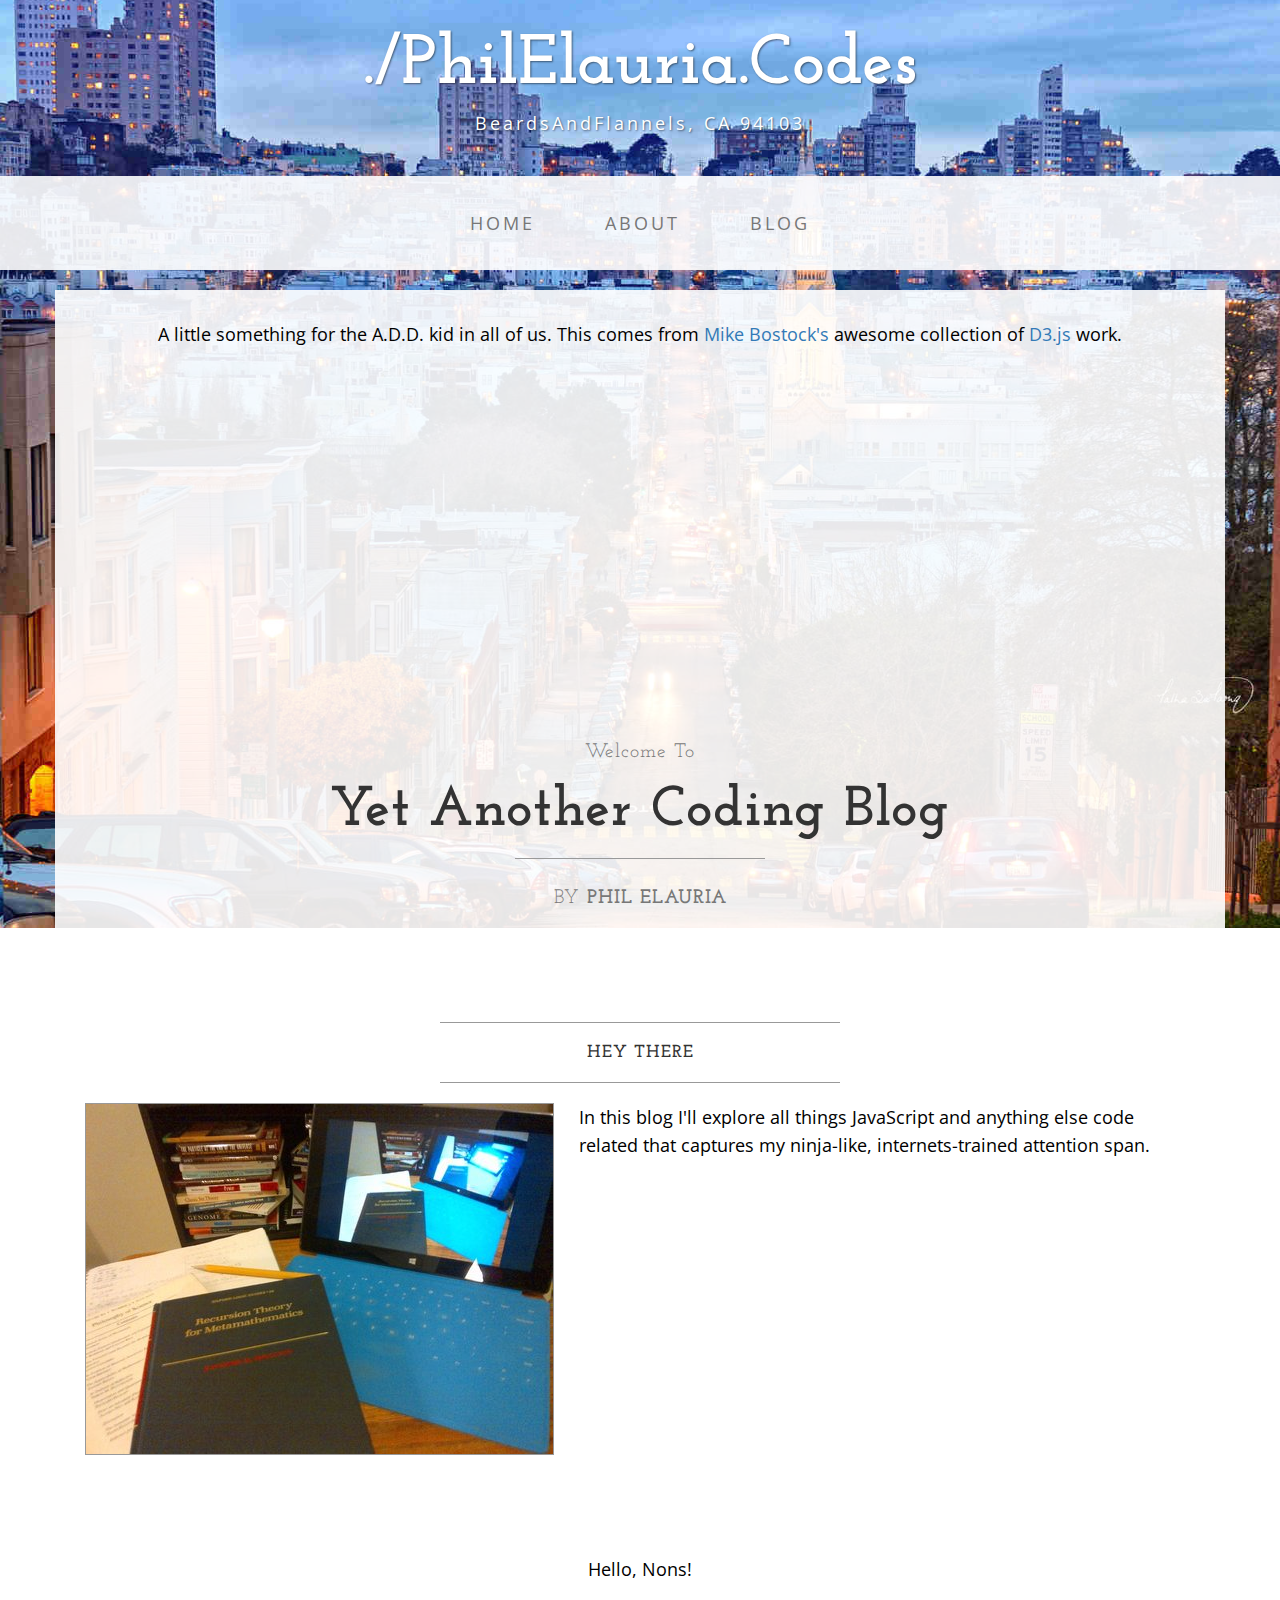
==== index.html @ 3e43da48 "minor aesthetic changes" ====
<!DOCTYPE html>
<html lang="en">

<head>

    <meta charset="utf-8">
    <meta http-equiv="X-UA-Compatible" content="IE=edge">
    <meta name="viewport" content="width=device-width, initial-scale=1">
    <meta name="description" content="">
    <meta name="author" content="">

    <title>Phil's Blog</title>

    <!-- Bootstrap Core CSS -->
    <link href="css/bootstrap.min.css" rel="stylesheet">

    <!-- Custom CSS -->
    <link href="css/business-casual.css" rel="stylesheet">

    <!-- Fonts -->
    <link href="http://fonts.googleapis.com/css?family=Open+Sans:300italic,400italic,600italic,700italic,800italic,400,300,600,700,800" rel="stylesheet" type="text/css">
    <link href="http://fonts.googleapis.com/css?family=Josefin+Slab:100,300,400,600,700,100italic,300italic,400italic,600italic,700italic" rel="stylesheet" type="text/css">

    <!-- D3 dependency -->
    <script src="http://d3js.org/d3.v3.min.js"></script>


    <!-- HTML5 Shim and Respond.js IE8 support of HTML5 elements and media queries -->
    <!-- WARNING: Respond.js doesn't work if you view the page via file:// -->
    <!--[if lt IE 9]>
        <script src="https://oss.maxcdn.com/libs/html5shiv/3.7.0/html5shiv.js"></script>
        <script src="https://oss.maxcdn.com/libs/respond.js/1.4.2/respond.min.js"></script>
    <![endif]-->

</head>

<body>

    <div class="brand">./PhilElauria.Codes</div>
    <div class="address-bar">BeardsAndFlannels, CA 94103</div>

    <!-- Navigation -->
    <nav class="navbar navbar-default" role="navigation">
        <div class="container">
            <!-- Brand and toggle get grouped for better mobile display -->
            <div class="navbar-header">
                <button type="button" class="navbar-toggle" data-toggle="collapse" data-target="#bs-example-navbar-collapse-1">
                    <span class="sr-only">Toggle navigation</span>
                    <span class="icon-bar"></span>
                    <span class="icon-bar"></span>
                    <span class="icon-bar"></span>
                </button> 
                <!--navbar-brand is hidden on larger screens, but visible when the menu is collapsed -->
                <a class="navbar-brand" href="index.html">PhilElauria.Codes</a> 
            </div>
            <!-- Collect the nav links, forms, and other content for toggling -->
            <!--<div class="collapse navbar-collapse" id="bs-example-navbar-collapse-1">-->
                <ul class="nav navbar-nav">
                    <li>
                        <a href="index.html">Home</a>
                    </li>
                    <li>
                        <a href="about.html">About</a>
                    </li>
                    <li>
                        <a href="blog.html">Blog</a>
                    </li>
                    <!--<li>
                        <a href="contact.html">Contact</a>
                    </li>-->
                </ul>
            </div>
            <!-- /.navbar-collapse -->
        </div>
        <!-- /.container -->
    </nav>

    <div class="container">

        <div class="row">
            <div class="box">
                <div class="col-lg-12 text-center">
                    <div>
                        <p>A little something for the A.D.D. kid in all of us. This comes from <a href="http://bost.ocks.org" target="_blank">Mike Bostock's</a> awesome collection of <a href="http://d3js.org/" target="_blank">D3.js</a> work.
                        </p>
                        <script src="js/collisionDetection.js"></script>
                    </div>
                    <br><br><br><br><br><br><br><br><br><br><br><br><br><br><br><br><br><br>
                    <h2 class="brand-before">
                        <small>Welcome to</small>
                    </h2>
                    <h1 class="brand-name">Yet Another Coding Blog</h1>
                    <hr class="tagline-divider">
                    <h2>
                        <small>By
                            <strong>Phil Elauria</strong>
                        </small>
                    </h2>
                </div>
            </div>
        </div>

        <div class="row">
            <div class="box">
                <div class="col-lg-12">
                    <hr>
                    <h2 class="intro-text text-center">
                        <strong>Hey there</strong>
                    </h2>
                    <hr>
                    <img class="img-responsive img-border img-left" src="img/intro-pic.jpg" alt="">
                    <hr class="visible-xs">
                    <p>In this blog I'll explore all things JavaScript and anything else code related that captures my ninja-like, internets-trained attention span. 
                    </p>
                </div>
            </div>
        </div>

<!--         <div class="row">
            <div class="box">
                <div class="col-lg-12">
                    <hr>
                    <h2 class="intro-text text-center">Beautiful boxes
                        <strong>to showcase your content</strong>
                    </h2>
                    <hr>
                    <p>Use as many boxes as you like, and put anything you want in them! They are great for just about anything, the sky's the limit!</p>
                    <p>Lorem ipsum dolor sit amet, consectetur adipiscing elit. Nunc placerat diam quis nisl vestibulum dignissim. In hac habitasse platea dictumst. Interdum et malesuada fames ac ante ipsum primis in faucibus. Pellentesque habitant morbi tristique senectus et netus et malesuada fames ac turpis egestas.</p>
                </div>
            </div>
        </div> -->

    </div>
    <!-- /.container -->

    <footer>
        <div class="container">
            <div class="row">
                <div class="col-lg-12 text-center">
                    <p>Hello, Nons!</p>
                </div>
            </div>
        </div>
    </footer>

    <!-- jQuery -->
    <script src="js/jquery.js"></script>

    <!-- Bootstrap Core JavaScript -->
    <script src="js/bootstrap.min.js"></script>

    <!-- Script to Activate the Carousel -->
    <!--
    <script>
    $('.carousel').carousel({
        interval: 5000 //changes the speed
    })
    </script>
    -->
</body>

</html>
---- css/business-casual.css ----
/*!
 * Start Bootstrap - Business Casual Bootstrap Theme (http://startbootstrap.com)
 * Code licensed under the Apache License v2.0.
 * For details, see http://www.apache.org/licenses/LICENSE-2.0.
 */

body {
    font-family: "Open Sans","Helvetica Neue",Helvetica,Arial,sans-serif;
    background: url('../img/bg.jpg') no-repeat center center fixed;
    -webkit-background-size: cover;
    -moz-background-size: cover;
    background-size: cover;
    -o-background-size: cover;
}

h1,
h2,
h3,
h4,
h5,
h6 {
    text-transform: uppercase;
    font-family: "Josefin Slab","Helvetica Neue",Helvetica,Arial,sans-serif;
    font-weight: 700;
    letter-spacing: 1px;
}

svg {
    margin-top: -1150px;
    position: absolute;
    /*opacity: 0.6;*/
}

p {
    font-size: 1.25em;
    line-height: 1.6;
    color: #000;
}

hr {
    max-width: 400px;
    border-color: #999999;
}

.brand,
.address-bar {
    display: none;
}

.navbar-brand {
    text-transform: uppercase;
    font-weight: 900;
    letter-spacing: 2px;
}

.navbar-nav {
    text-transform: uppercase;
    font-weight: 400;
    letter-spacing: 3px;
}

.img-full {
    min-heigth: 100%;
}

.brand-before,
.brand-name {
    text-transform: capitalize;
}

.brand-before {
    margin: 15px 0;
}

.brand-name {
    margin: 0;
    font-size: 4em;
}

.tagline-divider {
    margin: 15px auto 3px;
    max-width: 250px;
    border-color: #999999;
}

.box {
    margin-bottom: 20px;
    padding: 30px 15px;
    background: #fff;
    background: rgba(255,255,255,0.9);
}

.intro-text {
    text-transform: uppercase;
    font-size: 1.25em;
    font-weight: 400;
    letter-spacing: 1px;
}

.img-border {
    float: none;
    margin: 0 auto 0;
    border: #999999 solid 1px;
}

.img-left {
    float: none;
    margin: 0 auto 0;
}

footer {
    background: #fff;
    background: rgba(255,255,255,0.9);
}

footer p {
    margin: 0;
    padding: 50px 0;
}

@media screen and (min-width:768px) {
    .brand {
        display: inherit;
        margin: 0;
        padding: 30px 0 10px;
        text-align: center;
        text-shadow: 1px 1px 2px rgba(0,0,0,0.5);
        font-family: "Josefin Slab","Helvetica Neue",Helvetica,Arial,sans-serif;
        font-size: 5em;
        font-weight: 700;
        line-height: normal;
        color: #fff;
    }

    .top-divider {
        margin-top: 0;
    }

    .img-left {
        float: left;
        margin-right: 25px;
    }

    .address-bar {
        display: inherit;
        margin: 0;
        padding: 0 0 40px;
        text-align: center;
        text-shadow: 1px 1px 2px rgba(0,0,0,0.5);
        /*text-transform: uppercase;*/
        font-size: 1.25em;
        font-weight: 400;
        letter-spacing: 3px;
        color: #fff;
    }

    .navbar {
        border-radius: 0;
    }

    .navbar-header {
        display: none;
    }

    .navbar {
        min-height: 0;
    }

    .navbar-default {
        border: none;
        background: #fff;
        background: rgba(255,255,255,0.9);
    }

    .nav>li>a {
        padding: 35px;
    }

    .navbar-nav>li>a {
        line-height: normal;
    }

    .navbar-nav {
        display: table;
        float: none;
        margin: 0 auto;
        table-layout: fixed;
        font-size: 1.25em;
    }
}

@media screen and (min-width:1200px) {
    .box:after {
        content: '';
        display: table;
        clear: both;
    }
}
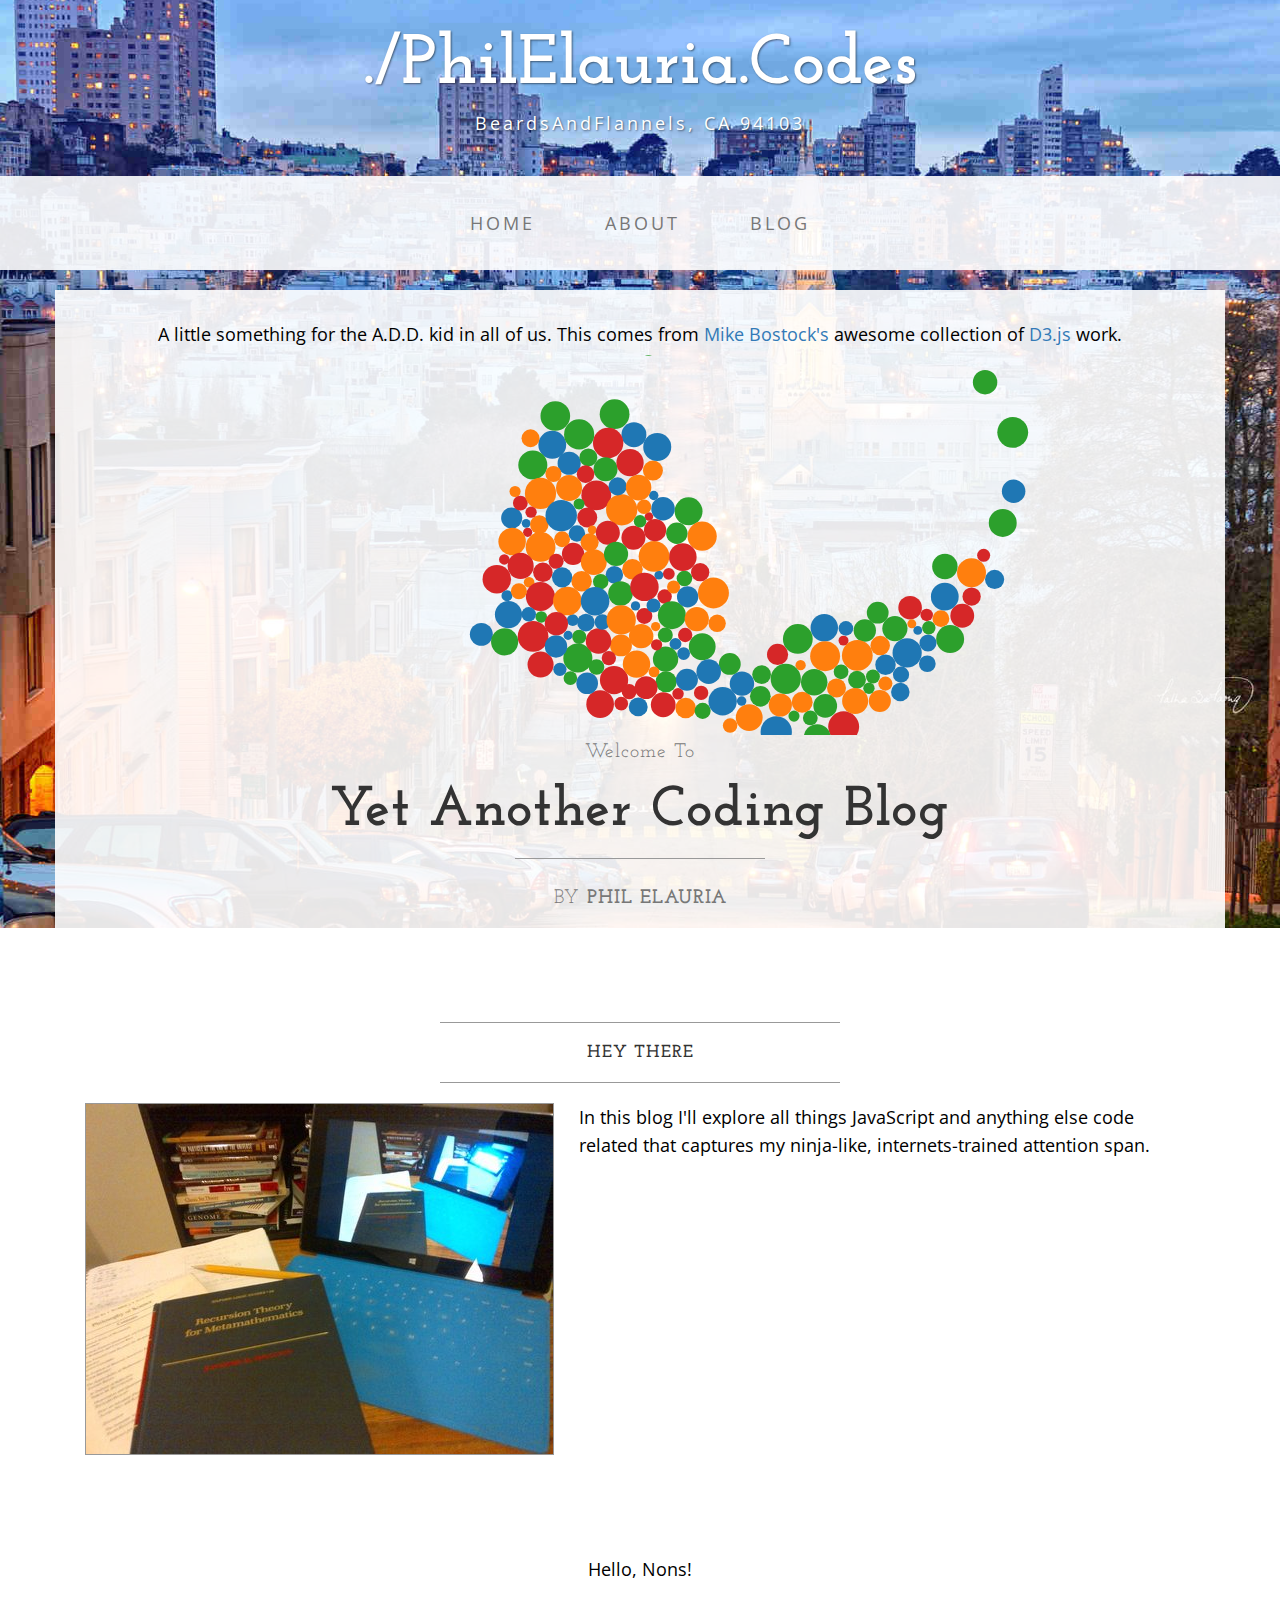
==== commit 6351438f: "did some file restructuring" ====
--- a/index.html
+++ b/index.html
@@ -22,7 +22,7 @@
     <link href="http://fonts.googleapis.com/css?family=Josefin+Slab:100,300,400,600,700,100italic,300italic,400italic,600italic,700italic" rel="stylesheet" type="text/css">
 
     <!-- D3 dependency -->
-    <script src="http://d3js.org/d3.v3.min.js"></script>
+    <script src="lib/d3.js"></script>
 
 
     <!-- HTML5 Shim and Respond.js IE8 support of HTML5 elements and media queries -->
@@ -144,10 +144,10 @@
     </footer>
 
     <!-- jQuery -->
-    <script src="js/jquery.js"></script>
+    <script src="lib/jquery.js"></script>
 
     <!-- Bootstrap Core JavaScript -->
-    <script src="js/bootstrap.min.js"></script>
+    <script src="lib/bootstrap.min.js"></script>
 
     <!-- Script to Activate the Carousel -->
     <!--
--- a/css/business-casual.css
+++ b/css/business-casual.css
@@ -24,7 +24,12 @@
     font-weight: 700;
     letter-spacing: 1px;
 }
-
+/*
+.aboutpic {
+    position: absolute;
+    margin-left: 600px;
+}
+*/
 svg {
     margin-top: -1150px;
     position: absolute;
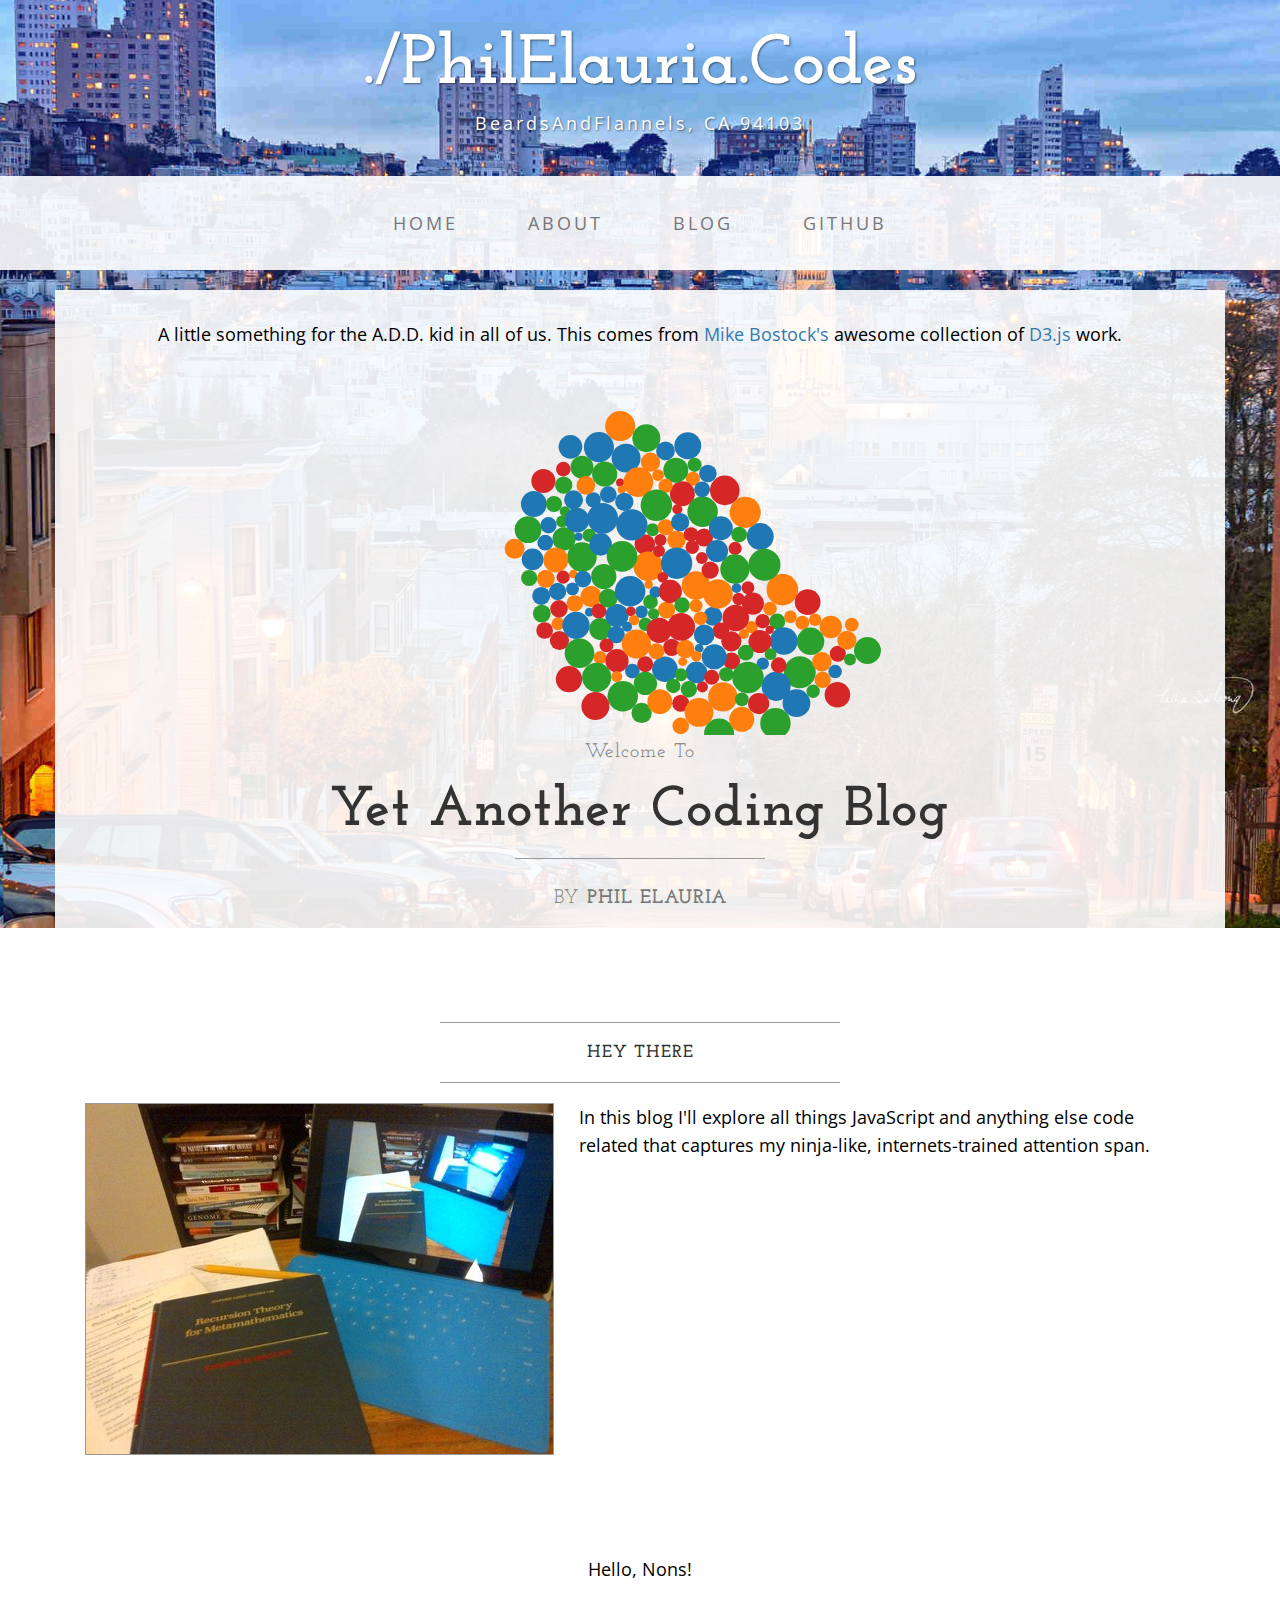
==== commit 0244dee2: "added link to github" ====
--- a/index.html
+++ b/index.html
@@ -65,6 +65,9 @@
                     <li>
                         <a href="blog.html">Blog</a>
                     </li>
+                    <li>
+                        <a href="https://github.com/philelauria" target="_blank">GitHub</a>
+                    </li>
                     <!--<li>
                         <a href="contact.html">Contact</a>
                     </li>-->
@@ -110,7 +113,7 @@
                     <hr>
                     <img class="img-responsive img-border img-left" src="img/intro-pic.jpg" alt="">
                     <hr class="visible-xs">
-                    <p>In this blog I'll explore all things JavaScript and anything else code related that captures my ninja-like, internets-trained attention span. 
+                    <p class"introText">In this blog I'll explore all things JavaScript and anything else code related that captures my ninja-like, internets-trained attention span. 
                     </p>
                 </div>
             </div>
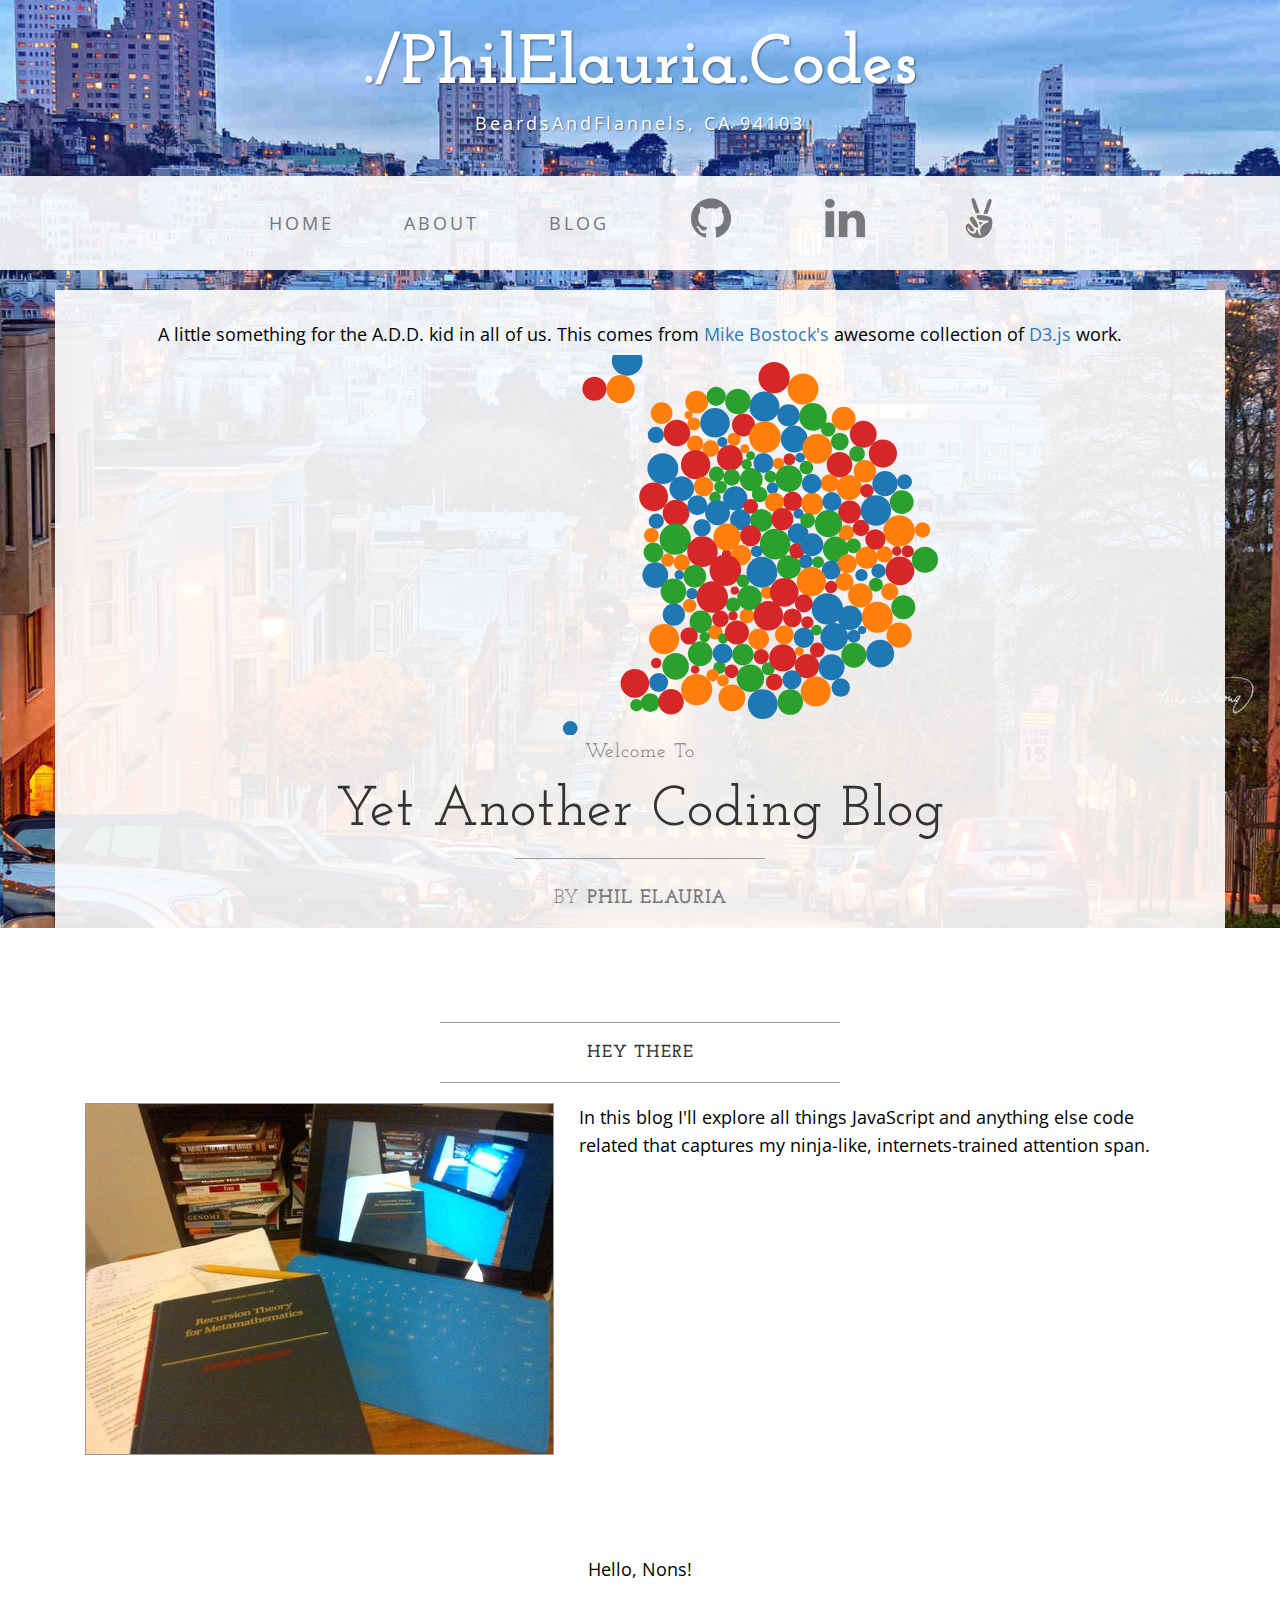
==== commit 0905db05: "new post Truthy or Falsy" ====
--- a/index.html
+++ b/index.html
@@ -66,7 +66,13 @@
                         <a href="blog.html">Blog</a>
                     </li>
                     <li>
-                        <a href="https://github.com/philelauria" target="_blank">GitHub</a>
+                        <a  href="https://github.com/philelauria" target="_blank" style="padding-top: 10px; padding-bottom: 10px;"><img class="logo" src="img/icons/github-64-black.png" alt=""></a>
+                    </li>
+                    <li>
+                        <a href="https://www.linkedin.com/in/philelauria" target="_blank" style="padding-top: 10px; padding-bottom: 10px;"><img class="logo" src="img/icons/linkedin-64-black.png" alt=""></a>
+                    </li>
+                    <li>
+                        <a href=# target="_blank" style="padding-top: 10px; padding-bottom: 10px;"><img class="logo" src="img/icons/angellist-64-black.png" alt=""></a>
                     </li>
                     <!--<li>
                         <a href="contact.html">Contact</a>
@@ -118,21 +124,6 @@
                 </div>
             </div>
         </div>
-
-<!--         <div class="row">
-            <div class="box">
-                <div class="col-lg-12">
-                    <hr>
-                    <h2 class="intro-text text-center">Beautiful boxes
-                        <strong>to showcase your content</strong>
-                    </h2>
-                    <hr>
-                    <p>Use as many boxes as you like, and put anything you want in them! They are great for just about anything, the sky's the limit!</p>
-                    <p>Lorem ipsum dolor sit amet, consectetur adipiscing elit. Nunc placerat diam quis nisl vestibulum dignissim. In hac habitasse platea dictumst. Interdum et malesuada fames ac ante ipsum primis in faucibus. Pellentesque habitant morbi tristique senectus et netus et malesuada fames ac turpis egestas.</p>
-                </div>
-            </div>
-        </div> -->
-
     </div>
     <!-- /.container -->
 
@@ -152,14 +143,6 @@
     <!-- Bootstrap Core JavaScript -->
     <script src="lib/bootstrap.min.js"></script>
 
-    <!-- Script to Activate the Carousel -->
-    <!--
-    <script>
-    $('.carousel').carousel({
-        interval: 5000 //changes the speed
-    })
-    </script>
-    -->
 </body>
 
 </html>
--- a/css/business-casual.css
+++ b/css/business-casual.css
@@ -21,9 +21,23 @@
 h6 {
     text-transform: uppercase;
     font-family: "Josefin Slab","Helvetica Neue",Helvetica,Arial,sans-serif;
-    font-weight: 700;
+    font-weight: -1200;
     letter-spacing: 1px;
 }
+
+.truthy{
+    max-width: 60%;
+}
+
+.padsize {
+    padding-top: 10px;
+    padding-bottom: 10px;
+}
+
+.logo {
+    opacity: 0.50;
+}
+
 /*
 .aboutpic {
     position: absolute;
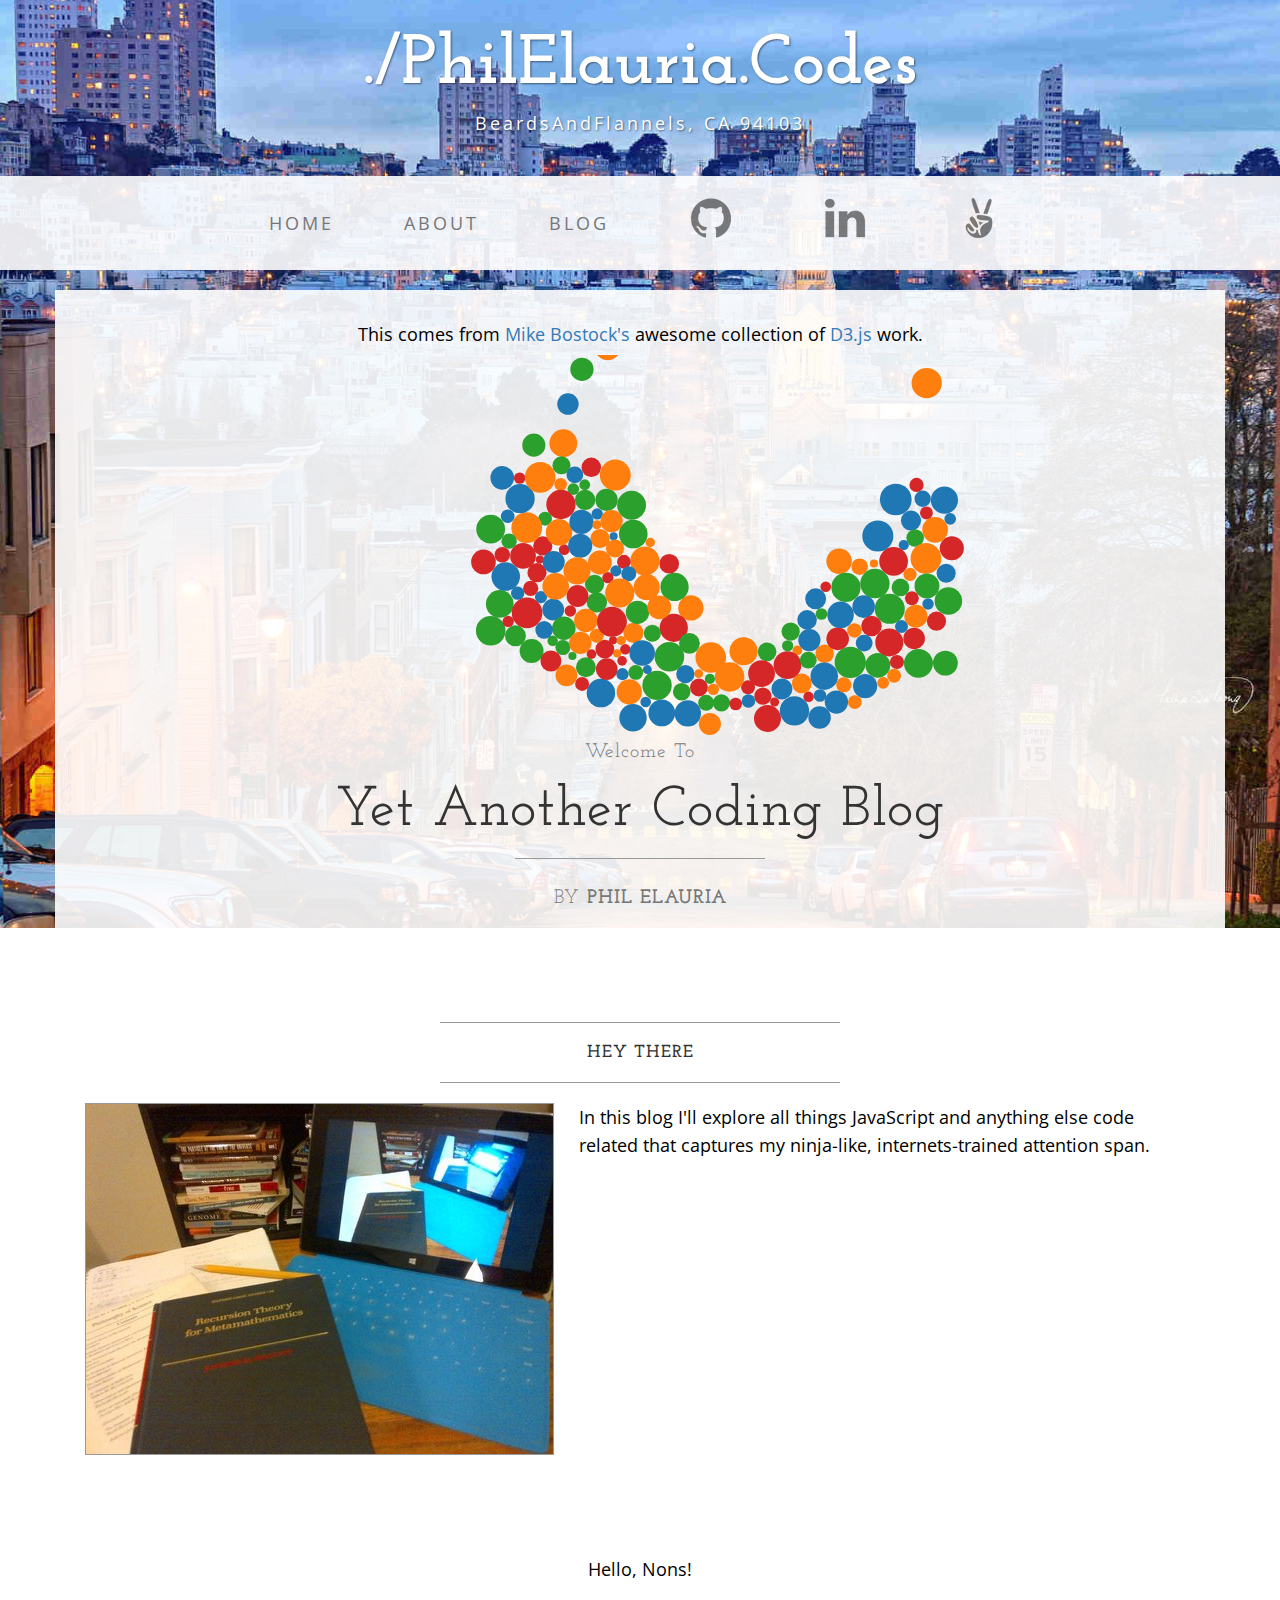
==== commit 3d6a5fe2: "removed line" ====
--- a/index.html
+++ b/index.html
@@ -90,7 +90,7 @@
             <div class="box">
                 <div class="col-lg-12 text-center">
                     <div>
-                        <p>A little something for the A.D.D. kid in all of us. This comes from <a href="http://bost.ocks.org" target="_blank">Mike Bostock's</a> awesome collection of <a href="http://d3js.org/" target="_blank">D3.js</a> work.
+                        <p>This comes from <a href="http://bost.ocks.org" target="_blank">Mike Bostock's</a> awesome collection of <a href="http://d3js.org/" target="_blank">D3.js</a> work.
                         </p>
                         <script src="js/collisionDetection.js"></script>
                     </div>
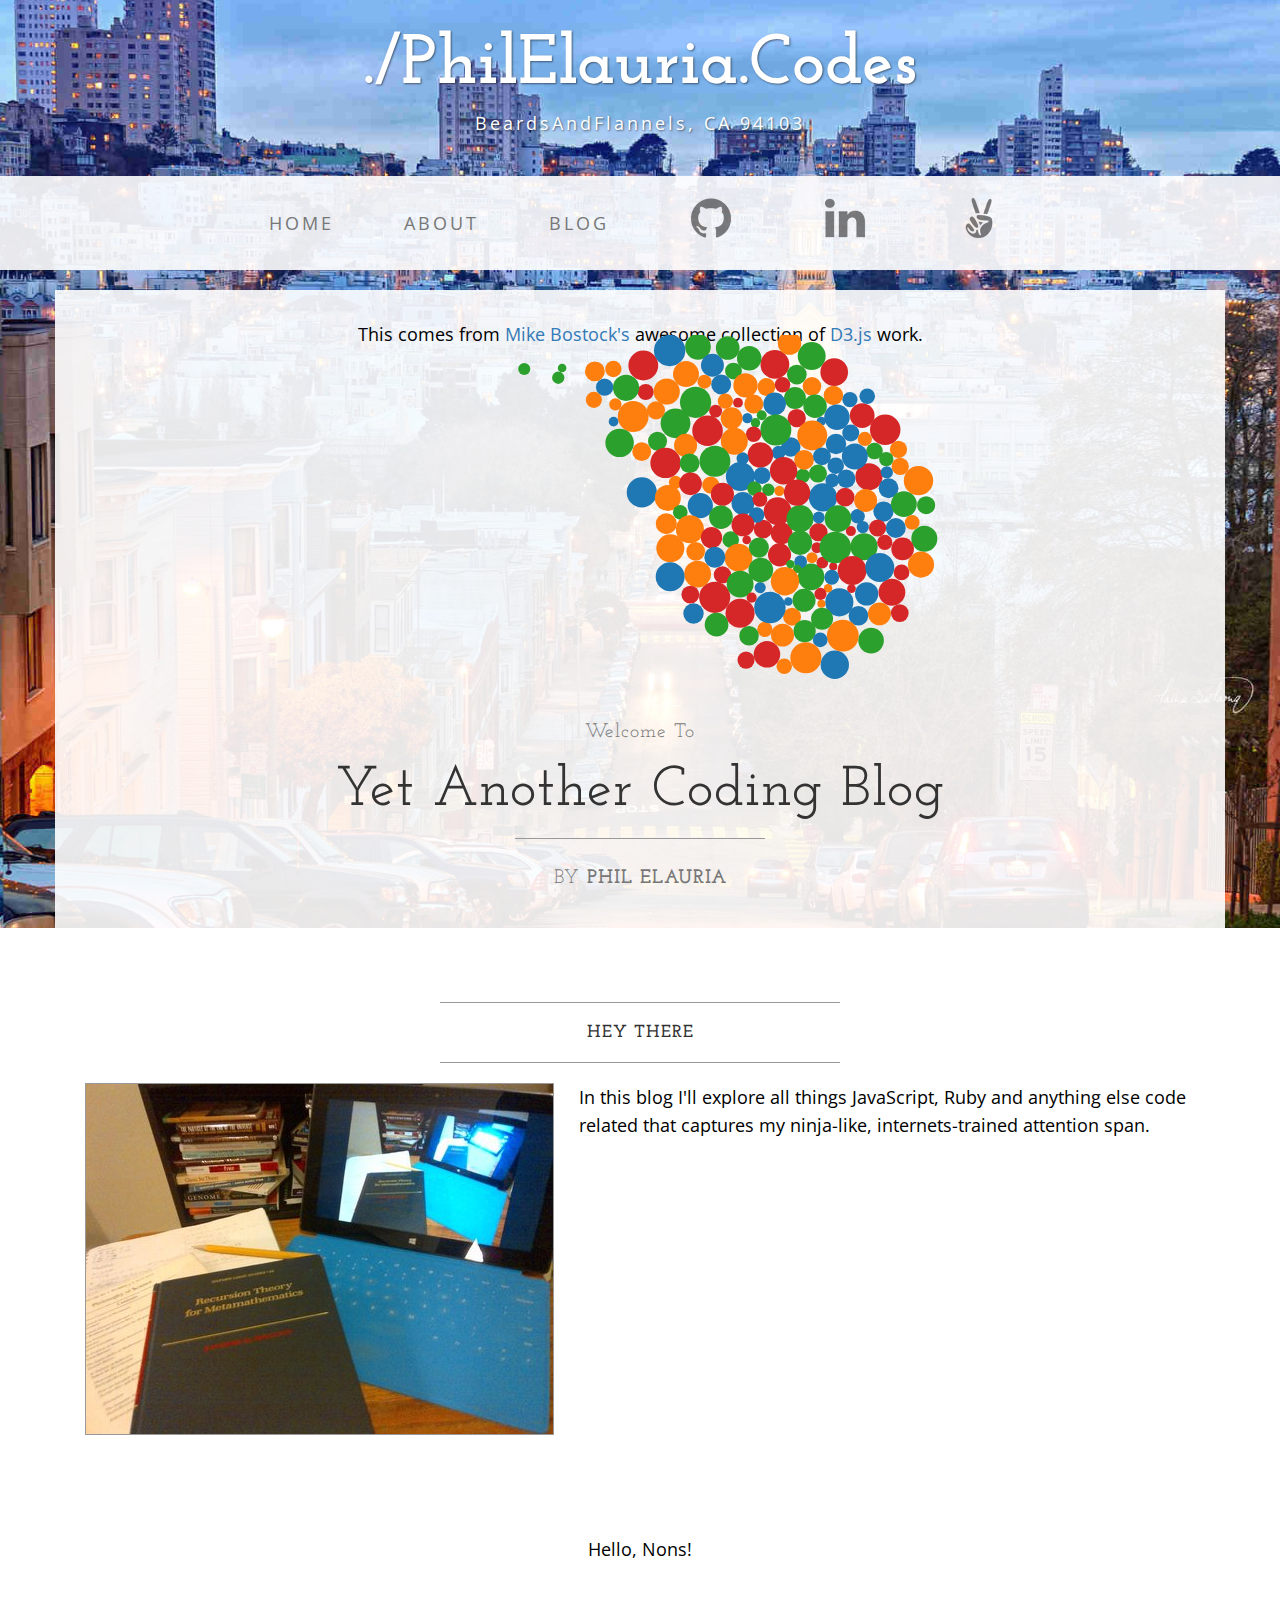
==== commit 9097d2a0: "adjusted index page spacing" ====
--- a/index.html
+++ b/index.html
@@ -92,7 +92,9 @@
                     <div>
                         <p>This comes from <a href="http://bost.ocks.org" target="_blank">Mike Bostock's</a> awesome collection of <a href="http://d3js.org/" target="_blank">D3.js</a> work.
                         </p>
-                        <script src="js/collisionDetection.js"></script>
+                        <div class="collider">
+                            <script src="js/collisionDetection.js"></script>
+                        </div>
                     </div>
                     <br><br><br><br><br><br><br><br><br><br><br><br><br><br><br><br><br><br>
                     <h2 class="brand-before">
@@ -119,8 +121,9 @@
                     <hr>
                     <img class="img-responsive img-border img-left" src="img/intro-pic.jpg" alt="">
                     <hr class="visible-xs">
-                    <p class"introText">In this blog I'll explore all things JavaScript and anything else code related that captures my ninja-like, internets-trained attention span. 
+                    <p class"introText">In this blog I'll explore all things JavaScript, Ruby and anything else code related that captures my ninja-like, internets-trained attention span. 
                     </p>
+                    <br><br><br><br><br><br><br><br><br><br><br><br><br><br>
                 </div>
             </div>
         </div>
--- a/css/business-casual.css
+++ b/css/business-casual.css
@@ -107,6 +107,10 @@
     padding: 30px 15px;
     background: #fff;
     background: rgba(255,255,255,0.9);
+}
+
+.collider {
+    margin-bottom: -20px;
 }
 
 .intro-text {
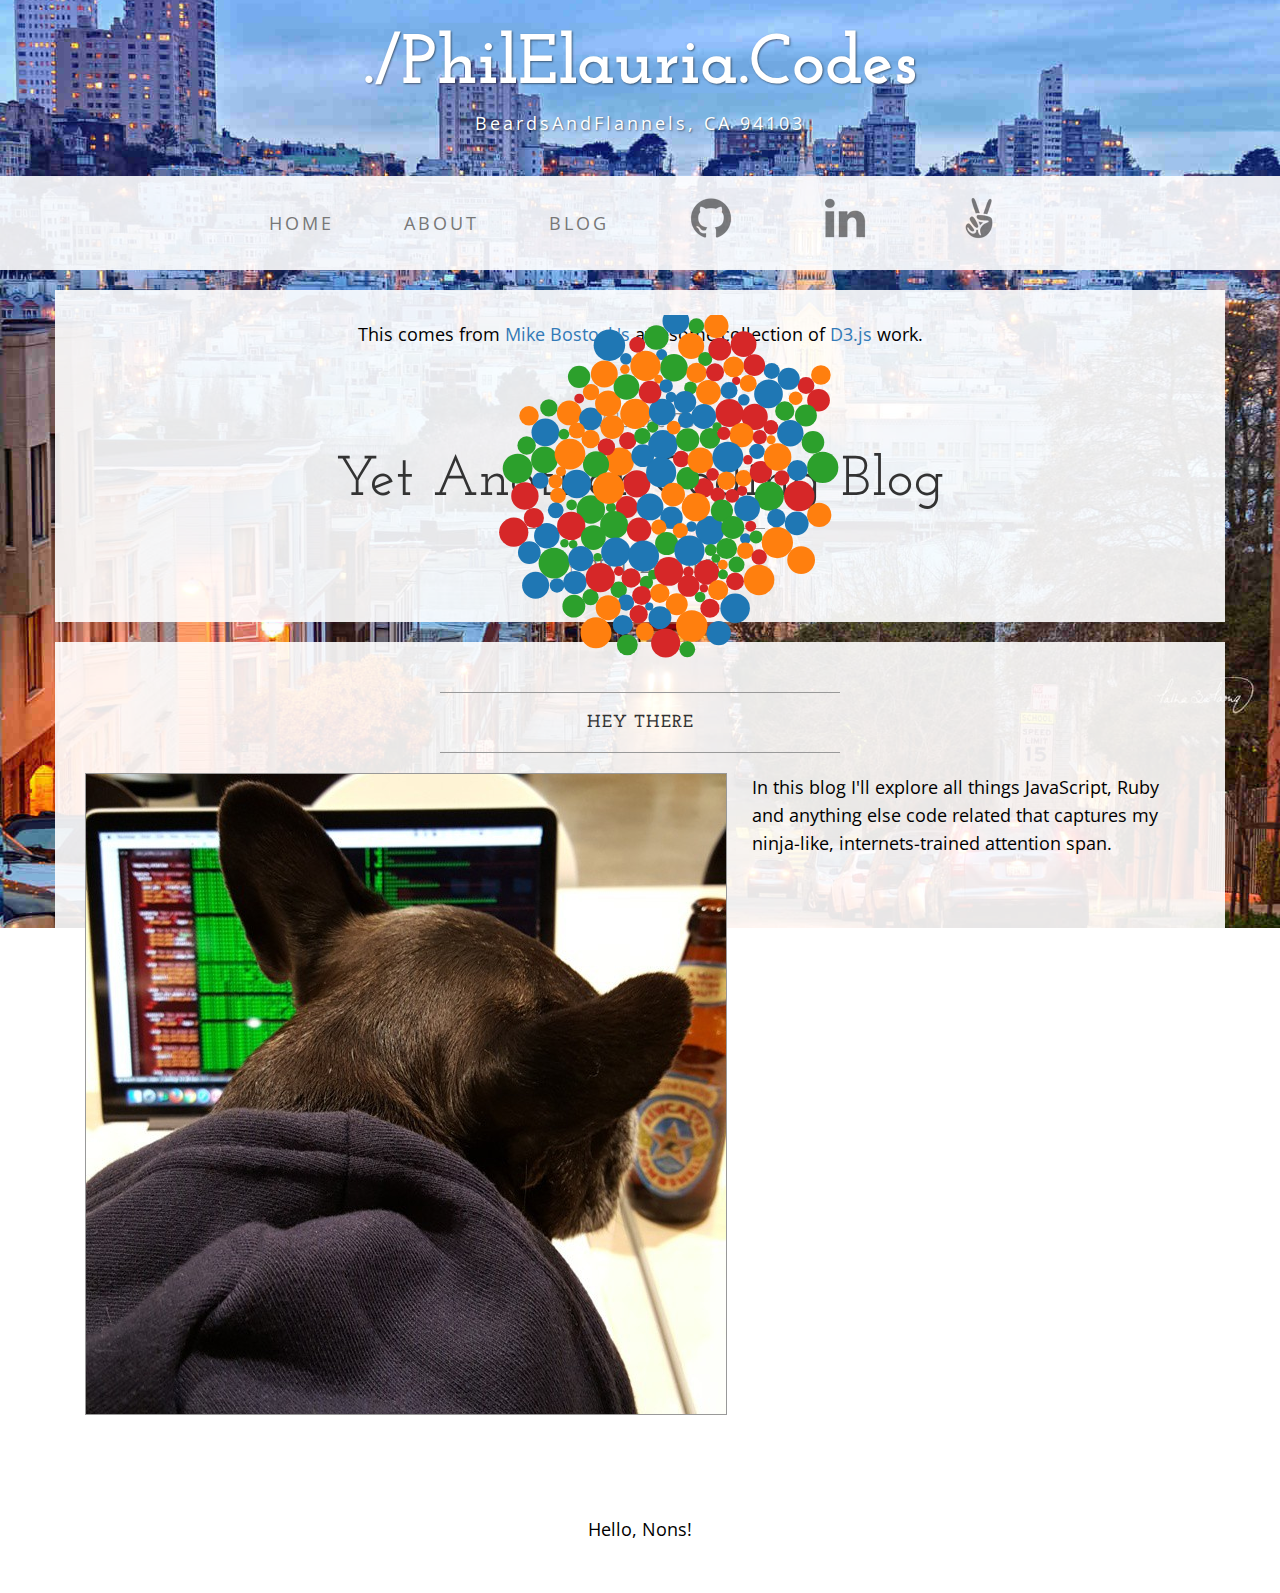
==== commit de7f431d: "index revisions" ====
--- a/index.html
+++ b/index.html
@@ -96,7 +96,7 @@
                             <script src="js/collisionDetection.js"></script>
                         </div>
                     </div>
-                    <br><br><br><br><br><br><br><br><br><br><br><br><br><br><br><br><br><br>
+                    <br><br><br><br><br><br><br><br><br><br><br><br>
                     <h2 class="brand-before">
                         <small>Welcome to</small>
                     </h2>
@@ -119,11 +119,12 @@
                         <strong>Hey there</strong>
                     </h2>
                     <hr>
-                    <img class="img-responsive img-border img-left" src="img/intro-pic.jpg" alt="">
+                    <img class="img-responsive img-border img-left" src="img/9to5.jpg" alt="">
                     <hr class="visible-xs">
                     <p class"introText">In this blog I'll explore all things JavaScript, Ruby and anything else code related that captures my ninja-like, internets-trained attention span. 
                     </p>
-                    <br><br><br><br><br><br><br><br><br><br><br><br><br><br>
+                    <br><br><br><br><br><br><br><br><br><br><br><br>
+                    <br><br><br><br><br><br><br><br><br><br><br><br>
                 </div>
             </div>
         </div>
--- a/css/business-casual.css
+++ b/css/business-casual.css
@@ -110,7 +110,8 @@
 }
 
 .collider {
-    margin-bottom: -20px;
+    margin-bottom: 100px;
+    margin-top: -300px;
 }
 
 .intro-text {
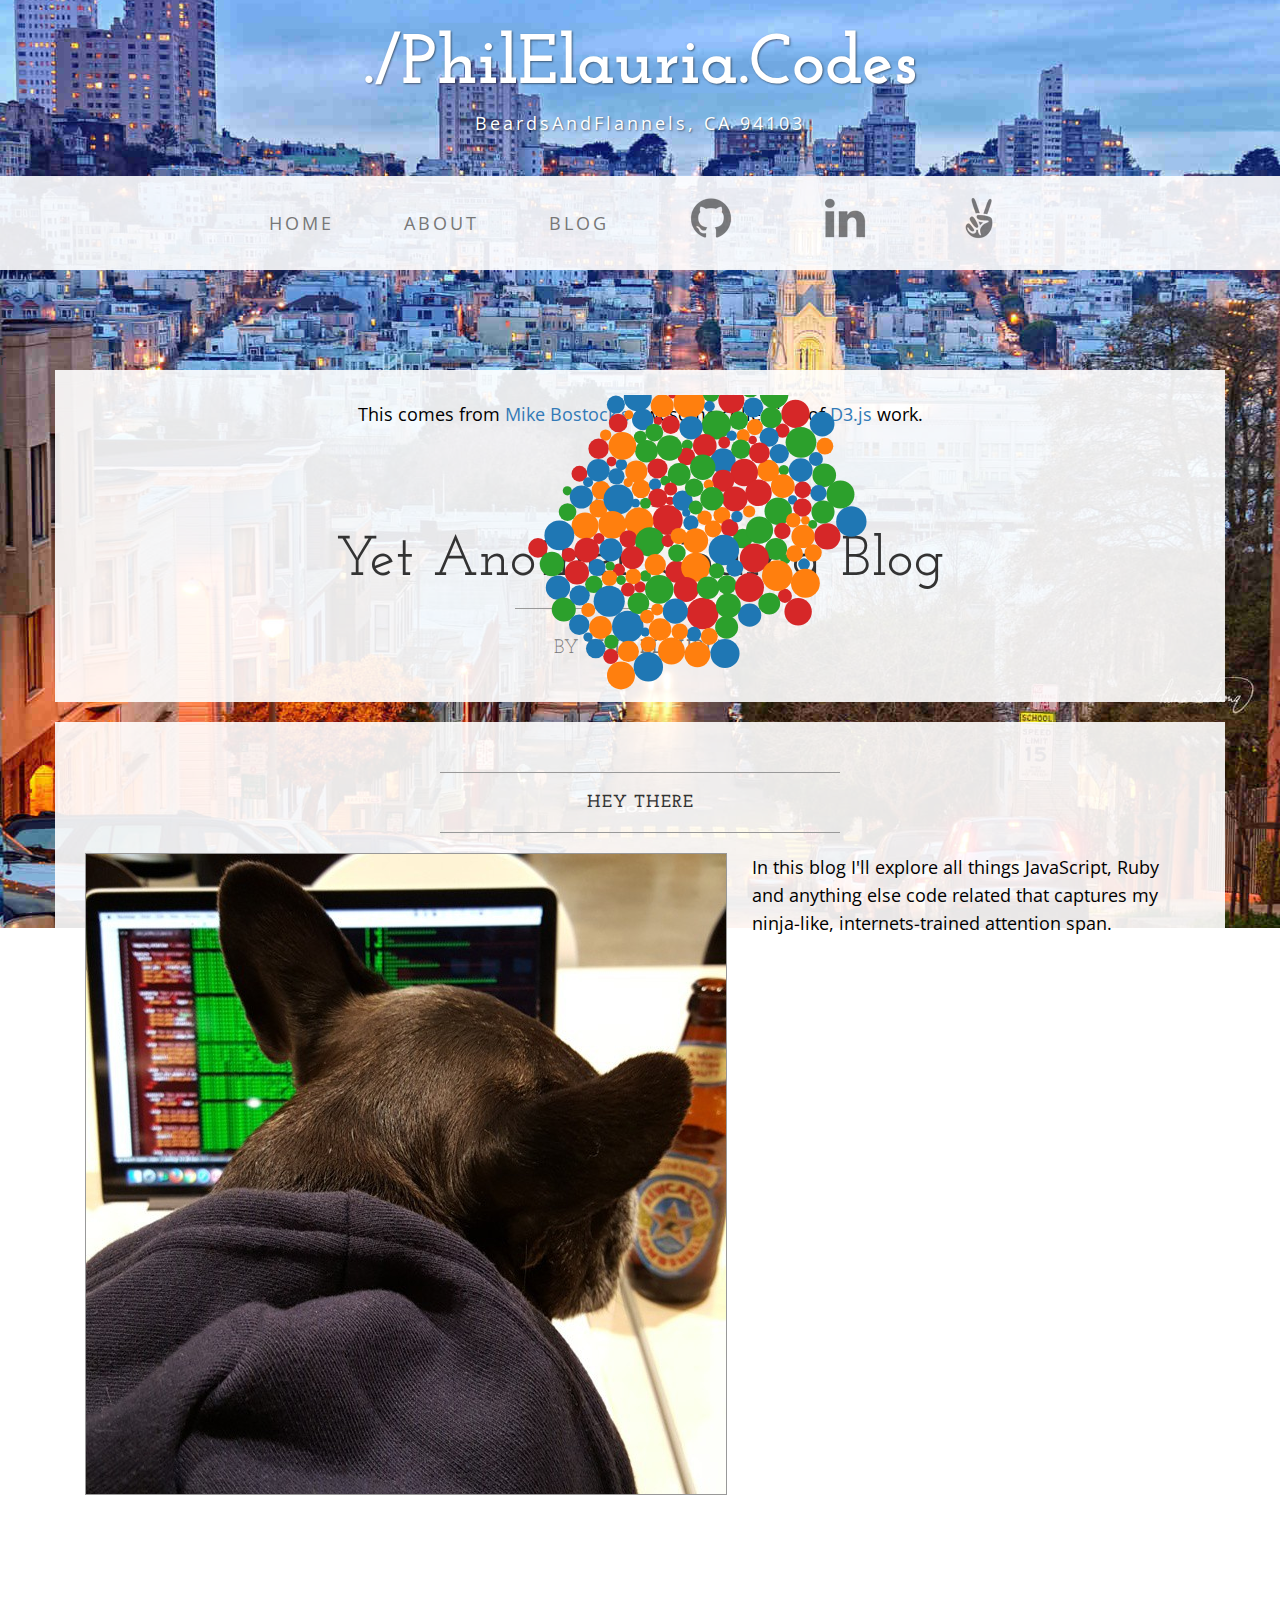
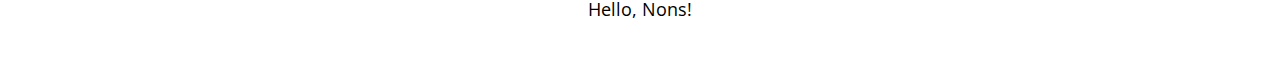
==== commit c305f13b: "stronger gravity, links now work" ====
--- a/index.html
+++ b/index.html
@@ -83,7 +83,7 @@
         </div>
         <!-- /.container -->
     </nav>
-
+    <br><br><br>r
     <div class="container">
 
         <div class="row">
